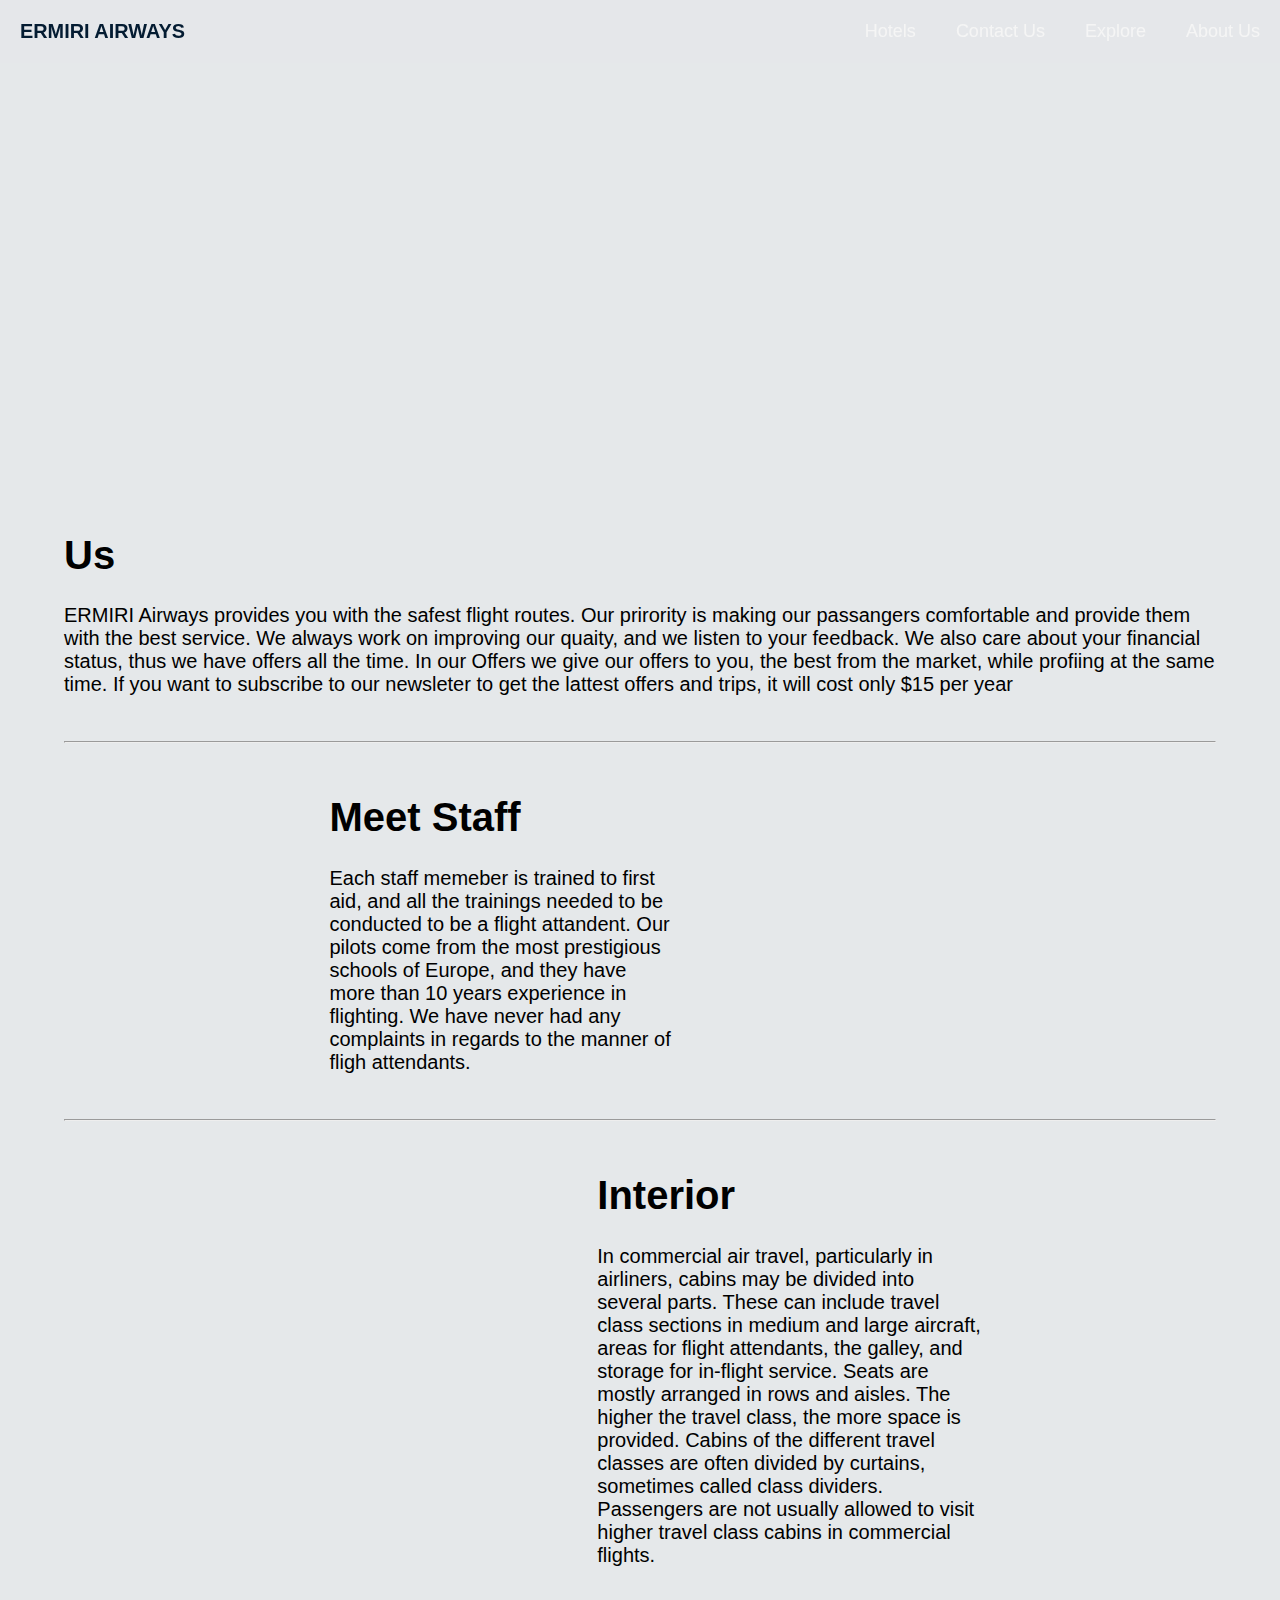
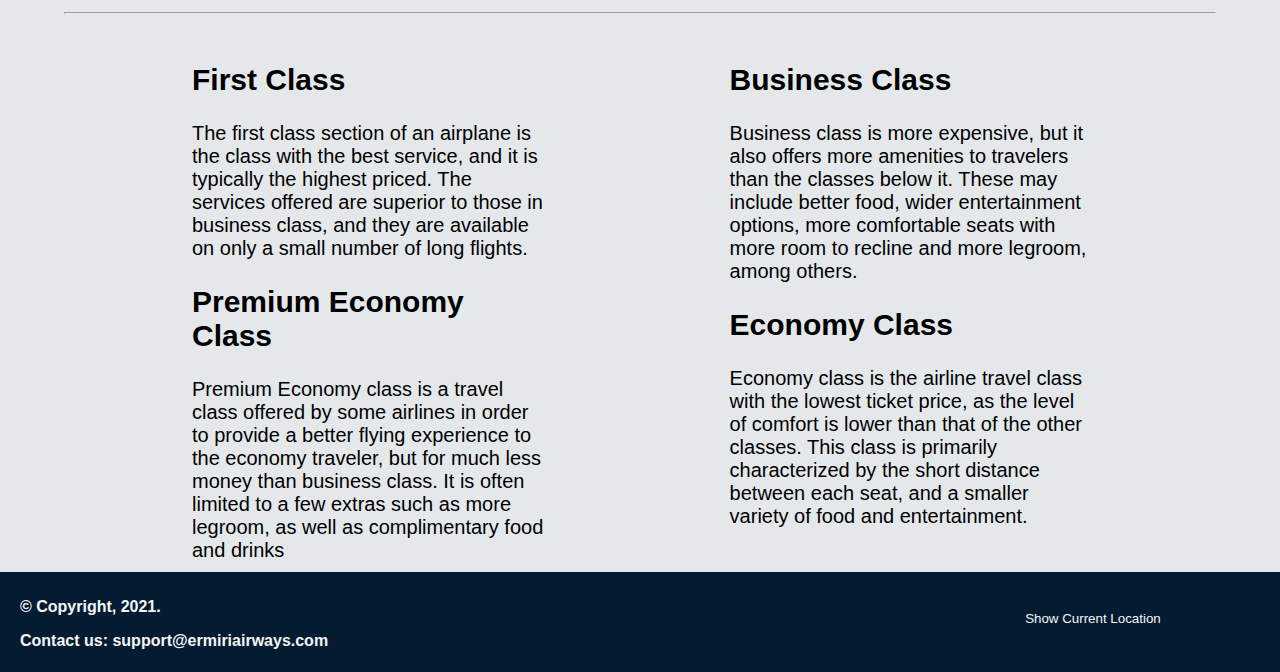
==== about_us.html @ c6a0b3b7 "Web and Mobile 1 - Project" ====
<!DOCTYPE html>
<html lang="en">

<head>
    <!-- On the head section we wrote the title About us, and we linked the HTML document with the external CSS sheet with the proper code href -->

    <meta charset="UTF-8">
    <title>About Us</title>
    <link rel="stylesheet" href="CSS/about_us_css.css">
</head>

<body>
    <!-- We created the div "navbar" in order to style it in CSS, which contains two subdivs: the div whose class is "nav_left" which contains ERMIRI AIRWAYS, and the div whose class is "nav_right" which containt 4 other HTML pages -->
    <div class="navbar">
        <div class="nav_left">
            <div>
                <!-- This div contains the link which when you click sends you to the main page of the page "ERMIRI AIRWAYS", and we put in a div to look better when styling it in CSS -->
                <a href="main_page.html">
                    <h3>ERMIRI AIRWAYS</h3>
                </a>
            </div>
        </div>
        <!-- This div contains links to the other HTML pages that we created, and each of them got respective classes to style them in CSS, when you click them it sends you to the correspondent page< -->
        <div class="nav_right">
            <div class="lnk1"><a href="hotels.html">Hotels</a> </div>
            <div class="lnk1"><a href="contact_us.html">Contact Us</a></div>
            <div class="lnk1"><a href="explore.html">Explore</a></div>
            <div class="lnk1"><a href="about_us.html">About Us</a> </div>
        </div>
    </div>
    <!-- "body_part" div holds 7 additional divs which contain paragraphs with About Us information, and it makes it easier to make it responsive. -->
    <div class="body_part">
        <!-- "us" div holds the paragraph on US information, we put it on a div in order to look better when styling in CSS -->
        <div class="us">
            <h1>Us</h1>
            <p>ERMIRI Airways provides you with the safest flight routes. Our prirority is making our passangers
                comfortable and provide them with the best service. We always work on improving our quaity, and we
                listen to your feedback. We also care about your financial status, thus we have offers all the time. In
                our Offers we give our offers to you, the best from the market, while profiing at the same time. If you
                want to subscribe to our newsleter to get the lattest offers and trips, it will cost only $15 per year
            </p>
        </div>
        <!-- the div "hr" is to style the hrs on the page -->
        <div class="hr">
            <hr>
        </div>
        <!-- the div "staff" holds the paragraph explaining the staff members and the picture of the staff who are put in two different divs in order to make them responsive -->
        <div class="staff">
            <!-- this div "suzi" holds the text related to Meet Staff part, it holds one header to specify a title and a parahraph with info, and to position them better we put them in a div -->
            <div class="suzi">
                <h1>Meet Staff</h1>
                <p>Each staff memeber is trained to first aid, and all the trainings needed to be conducted to be a
                    flight attandent. Our pilots come from the most prestigious schools of Europe, and they have more
                    than 10 years experience in flighting. We have never had any complaints in regards to the manner of
                    fligh attendants.
                </p>
            </div>
            <!-- This class "suzana" hold the picture for the paragraph on div "suzi" -->
            <div class="suzana">
                <img src="photos/suzi.jpg" alt="" width="620px">
            </div>
        </div>
        <!-- the div "hr" is to style the hrs on the page -->
        <div class="hr">
            <hr>
        </div>
        <!-- The div "interior" holds the divs "interior_text" and "window" in order to position those two better when making the page responsive -->
        <div class="interior">
            <!-- This div "interior_text" holds one heading to specify the title Interior and paragraph explaining it, we put it in a div in order to style it better -->
            <div class="interior_text">
                <h1>Interior</h1>
                <p>In commercial air travel, particularly in airliners, cabins may be divided into several parts. These
                    can include travel class sections in medium and large aircraft, areas for flight attendants, the
                    galley, and storage for in-flight service. Seats are mostly arranged in rows and aisles. The higher
                    the travel class, the more space is provided. Cabins of the different travel classes are often
                    divided by curtains, sometimes called class dividers. Passengers are not usually allowed to visit
                    higher travel class cabins in commercial flights.</p>
            </div>
            <!-- This div "window" holds the picture for the paragraph on the div "interior_text" -->
            <div class="window">
                <img src="photos/seats.jpg" alt="">
            </div>
        </div>
        <div class="hr">
            <hr>
        </div>
        <!-- This div "classes" hold 2 subdivs which talk about 4 different classes on flights, we put them in a div for design purposes -->
        <div class="classes">
            <!-- The div "first_class" holds one heading for its title 'First Class' and a paragraph talking about it, and another heading "Premium Economy Class" and its paragraph explaining it, we put these two together due to their position onthe page, both being on the left side -->
            <div class="first_class">
                <h2>First Class</h2>
                <p>The first class section of an airplane is the class with the best service, and it is typically the
                    highest priced. The services offered are superior to those in business class, and they are available
                    on only a small number of long flights.</p>
                <h2>Premium Economy Class</h2>
                <p>Premium Economy class is a travel class offered by some airlines in order to provide a better flying
                    experience to the economy traveler, but for much less money than business class. It is often limited
                    to a few extras such as more legroom, as well as complimentary food and drinks</p>
            </div>
            <!-- The div "second_class" holds two headings and two paragraphs, we put these together since they are both on the right side and its easier to fix their position on the page. The paragraphs talk about the 'Business Class' and 'Economy Class'-->
            <div class="second_class">
                <h2>Business Class</h2>
                <p>Business class is more expensive, but it also offers more amenities to travelers than the classes
                    below it. These may include better food, wider entertainment options, more comfortable seats with
                    more room to recline and more legroom, among others.</p>
                <h2>Economy Class</h2>
                <p>Economy class is the airline travel class with the lowest ticket price, as the level of comfort is
                    lower than that of the other classes. This class is primarily characterized by the short distance
                    between each seat, and a smaller variety of food and entertainment.</p>
            </div>
        </div>
    </div>
    <!-- Footer contains three divs and javascript code, we put all of them together to look better on the page -->
    <footer>
        <!-- The div "container" is used to put info on copyright and the email where they can conatct use, we put a dummy link because that email doesn't exist for real -->
        <div class="container">
            <p>&copy; Copyright, 2021.</p>
            <a href="#">Contact us: support@ermiriairways.com</a>
        </div>
        <!-- The div "btn" is used to hold the button which will call the javascript function "getLocation()" and you can see at the end of the page, and it hold the div "right" where the function will be excecuted -->
        <div class="btn">
            <!-- This button was created to call the function "getLocation()" and we assignef it the class"scl" to style it bettter -->
            <button type="button" onclick="getLocation()" class="scl">Show Current Location</button>
            <!-- This div with the id"right" was assigned to excecute the function, and it will change its innerHTML if the function is supported by browser -->
            <div id="right">
            </div>
        </div>
        <!-- We assigned the script tag a class to make it float to the right, and contains the javascript code -->
        <script class="js">
            //We assigned variable x to get the HTML from the div with the id "right", into "Geolocation is not supported by this browser." if the function doesn't get excecuted.
            var x = document.getElementById("right");
            function getLocation() {
                //if the function is supported by the browser, it will call the function "showPosition()"
                if (navigator.geolocation) {
                    navigator.geolocation.getCurrentPosition(showPosition);
                } else {
                    x.innerHTML = "Geolocation is not supported by this browser.";
                }
            }
            //when this function will be called, it will change the innerHTML of the div "right" into your current latitude and longitude 
            function showPosition(position) {
                x.innerHTML = "Latitude: " + position.coords.latitude +
                    "<br>Longitude: " + position.coords.longitude;
            }
        </script>
    </footer>

    <button onclick="topFunction()" id="myBtn" title="Go to top">Top</button>

    <script>
        //Get the button
        var mybutton = document.getElementById("myBtn");

        // When the user scrolls down 20px from the top of the document, show the button
        window.onscroll = function () { scrollFunction() };

        function scrollFunction() {
            if (document.body.scrollTop > 20 || document.documentElement.scrollTop > 20) {
                mybutton.style.display = "block";
            } else {
                mybutton.style.display = "none";
            }
        }

        // When the user clicks on the button, scroll to the top of the document
        function topFunction() {
            document.body.scrollTop = 0;
            document.documentElement.scrollTop = 0;
        }
    </script>

</body>

</html>
---- CSS/about_us_css.css ----
body{
    font-family:'Segoe UI', Tahoma, Geneva, Verdana, sans-serif; 
    /*min-width is used to determine the min size thebody can reach when minimizing the page*/
    min-width: 930px;
    /*top used to specify the margin on the top, and left for the margins on the left*/
    top: 0;
    left: 0;
    /*We did width: 100%, in order to make its content area, equal to the other elements' width*/
    width: 100%;
    margin: 0;
    /*background-image was used to put a picture as a background image and we specified the location of the picture*/
    background-image: url(../photos/uzi1.jpg);
    /*background-color was used to specify the color of the background*/
    background-color: rgba(229, 232, 234, 1);
    /*background-repeat was used to not repeat the picture even if it doesn't fully cover it, and the image will be shown only once*/
    background-repeat: no-repeat;
}

html{
    /*This was used so the user instead jumping from link to link which is scrolable it will animate it*/
    scroll-behavior: smooth;
}

footer {
    /*background-color was used to specify the color of the footer*/
    background-color: #041C32;
    /*color whitesome was choosen for the text displayed in the footer*/
    color: whitesmoke;
    /*padding on the top was specified 10px to fix its position*/
    padding-top: 10px;
    /*padding on the bottom was specified 40px to fix its position*/
    padding-bottom: 40px;
    /*font-weight bolder was used to make the font more bold than it is already*/
    font-weight: bolder;
    /*Height was specified 50px because we thought that was the appropriate amount for the footer to be displayed*/
    height: 50px;
    /*We did width: 100%, in order to make its content area, equal to the other elements' width*/
    width: 100%;
    /*this was used to specifiy the margints top, bottom, left, and right*/
    margin: -10px 0 -10px 0;
}

.nav_left a{
    /*since its a link we want it to not showcase the underline, that is why we used text-decoration none*/
    text-decoration: none;
    /*we wanted to specify the color of the text in links with the command color*/
    color: #041C32;
    /*font-size was used to change the size of the font of the links*/
    font-size: 17px;
}

.nav_left a:hover{
    /*transform/scale was used when hovering above the links in the "nav_left" div the text would zoom for 1.15*/
    transform: scale(1.15, 1.15);
    /*this zoom would take 100ms to implement and to make it a smoother transistion we used ease-in-out*/
    transition: 100ms ease-in-out ;
}

.nav_right a{

    /*the links on the "nav_right" div will have no underline*/
    text-decoration: none;
    /*the links on the "nav_right" div will have the size of the font as specified below*/
    font-size: 18px;
    /*this will change the color of the links on the "nav_right" div into whitesmoke*/
    color: whitesmoke;
    
}

.nav_right a:hover{
    /*transform/scale was used when hovering above the links in the "nav_right" div the text would zoom for 1.15*/
    transform: scale(1.15, 1.15);
    /*this zoom would take 100ms to implement and to make it a smoother transistion we used ease-in-out*/
    transition: 100ms ease-in-out ;
}

.navbar {
     /*background-color was used to specify the color of the "navbar"div*/
    background-color: rgba(229, 232, 234, 0.2);
    /*position sticky was used to keep the navbar on top when scrolling down*/
    position: sticky;
    /*top 0 was used for the margin top of the navbar*/
    top: 0%;
    /*display flex is used to prevent the overflow of the element on the navabr div*/
    display: flex;
    /*justify-content is used for the broser to distribute the space between elements*/
    justify-content: space-between;
}

.navbar div {
    /*we used them for the same purpose as above^^^*/
    display: flex;
    justify-content: space-between;
}

.nav_left{
    /*color was used to specify the color of the text in the div "nav_left*/
    color: #041C32;
    align-items: center;
}

.nav_left div{
    /*margin was used to specify the margins of the nav_left div*/
    margin: 0 20px;
}

.nav_right{
    align-items: center;
}

.nav_right div{
    /*same as the as for the div nav_left*/
    margin: 0 20px;
}



.body_part{
    /*same as mentioned above^^*/
    display: flex;
    align-items: center;
    flex-direction: column;
    /*same as mentioned above*/
    justify-content:space-between;
    width: 100%;
    margin-top: 443px;
    font-size: 20px;
    
}

.us{
    /*specify the width of the us div*/
    width: 90%;
}

.staff{
    /*dislay flex to make the elements on the div staff reponsive*/
    display: flex;
    /*to distribute the spave evenly between the elements*/
    justify-content: space-evenly;
    /*specify the width of the staff div*/
    width: 90%;
}

.suzi{
    /*specify the width of the suzi div*/
    width: 30%;
}

.suzana{
    /*to specify the marings on the right of the div suzana*/
    margin-right: 10px;
}


.hr{
    /*we specified the width 90% of the hrs on the page, with each having 15px margin on the bottom and on the top*/
    width: 90%;
    margin-bottom: 15px;
    margin-top: 15px;
}



.interior{
    /*as mentioned above, used for the same purpose*/
    display: flex;
    justify-content:space-evenly;
    flex-direction: row-reverse;
}

.interior_text{
    /*specify the width of the interior_text div*/
    width: 30%;
    
}

.classes{
    /*as mentioned above, used for the same purpose*/
    display: flex;
    justify-content: space-evenly;
    flex-direction: row;
    width: 70%;
}

.first_class, .second_class{
     /*specify the width of the first_class and second_class divs*/
    width: 50%;
}

.second_class{
     /*specify the margin on the lef of the second_class div*/
    margin-left: 20%;
}



.container
{
    /*color whitesmoke was chosen for the text on the container div*/
	color: whitesmoke;
    /*if we zoom out the page te max width that the div container can have is 1200px*/
	max-width: 1200px;
    /*the margin left of the container div is 20px*/
	margin-left: 20px;

}

.container a{
    /*the links on the div container will have no decoration such as underline*/
	text-decoration: none;
    /*the text of the links will be whitesmoke*/
	color: whitesmoke;
}

.js
{
    /*the div js will be displayed on the right side of the screen*/
	float: right;
}

.btn 
{
    /*the div btn will be displayed on the right side of the screen*/
	float: right;
    /*the margin on the righ for the div btn is 10%*/
	margin-right: 10%;
    /*the margin on the top for the div btn is -2.9%*/
	margin-top: -4%;
}

.scl 
{
    /*the color of the text on the div scl will be wwhitesmoke*/
    color: whitesmoke;
    /*the background color of the div scl is specified*/
    background-color: #041C32;
    /*the div will have no colored border*/
    border: none;
    /*the border will have a rounded corners of 10px*/
    border-radius: 10px;
    /*the width of the scl div is specified 120%*/
    width: 120%;
    /*the height of the div scl is 40px*/
    height: 40px;
}

.scl:hover{
    /*when you hover on the scl div it will change it background color to whats specified*/
    background-color: #00b7ff;
    /*the transition of the color will take 180ms to occurr*/
    transition: 180ms ease-in-out;
}

#right 
{
    /*the div with the id right will have the text with the color whitesmoke*/
	color: whitesmoke;
}

#myBtn { /* Calls and edits the button which goes up the page*/
    display: none;
    position: fixed;
    bottom: 20px;
    right: 30px;
    z-index: 99;
    font-size: 18px;
    border: none;
    outline: none;
    background-color: #041C32;
    color: white;
    cursor: pointer;
    padding: 15px;
    border-radius: 4px;
  }
  
  #myBtn:hover {
    background-color: #555;
  }
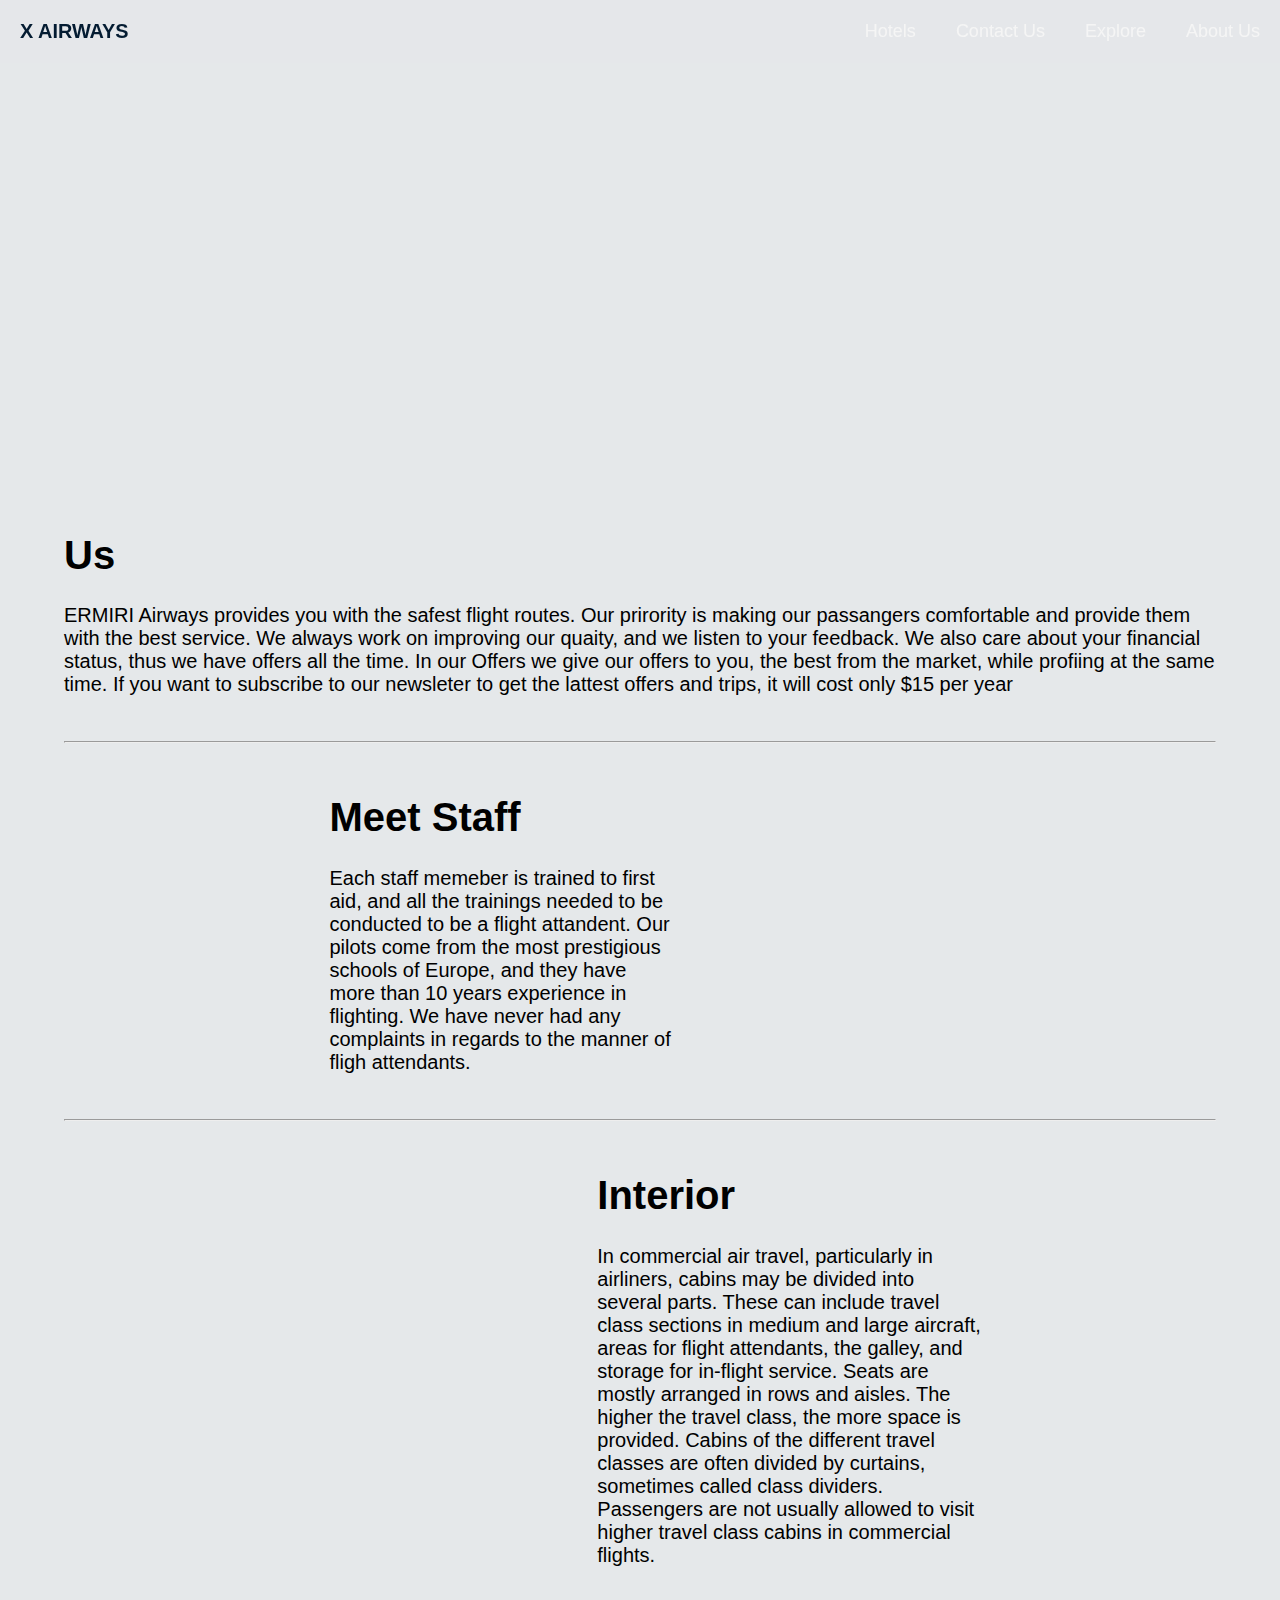
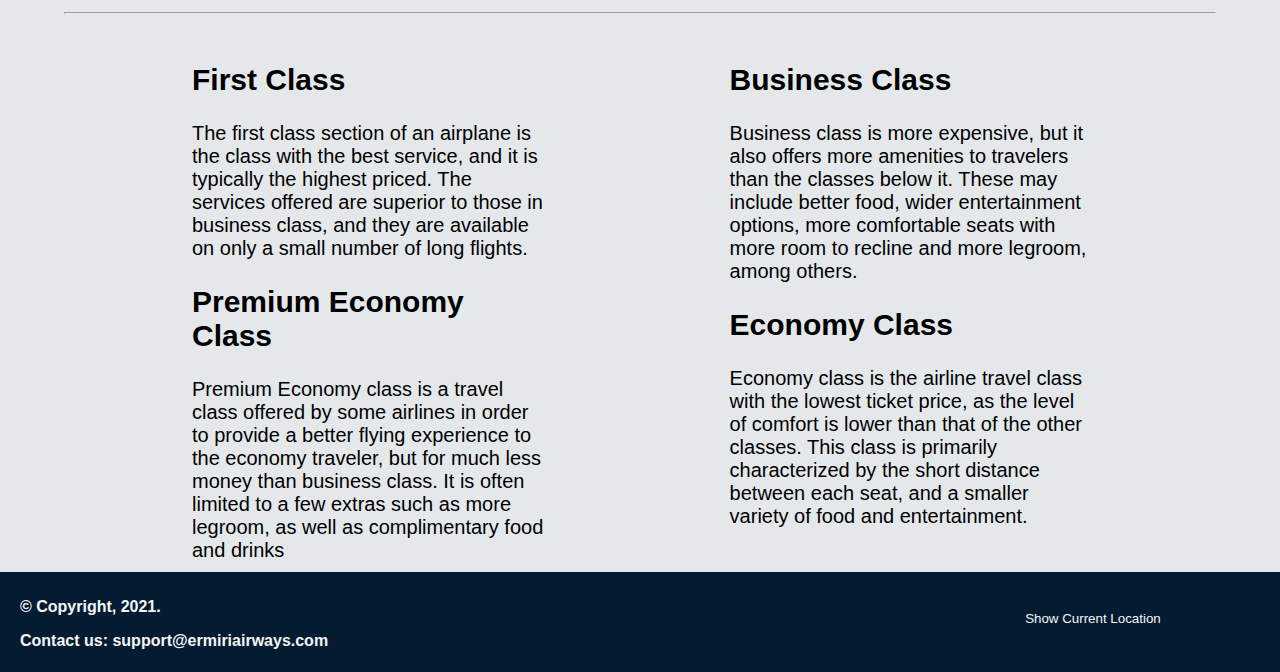
==== commit 9d180a12: "Changed Name" ====
--- a/about_us.html
+++ b/about_us.html
@@ -16,7 +16,7 @@
             <div>
                 <!-- This div contains the link which when you click sends you to the main page of the page "ERMIRI AIRWAYS", and we put in a div to look better when styling it in CSS -->
                 <a href="main_page.html">
-                    <h3>ERMIRI AIRWAYS</h3>
+                    <h3>X AIRWAYS</h3>
                 </a>
             </div>
         </div>
